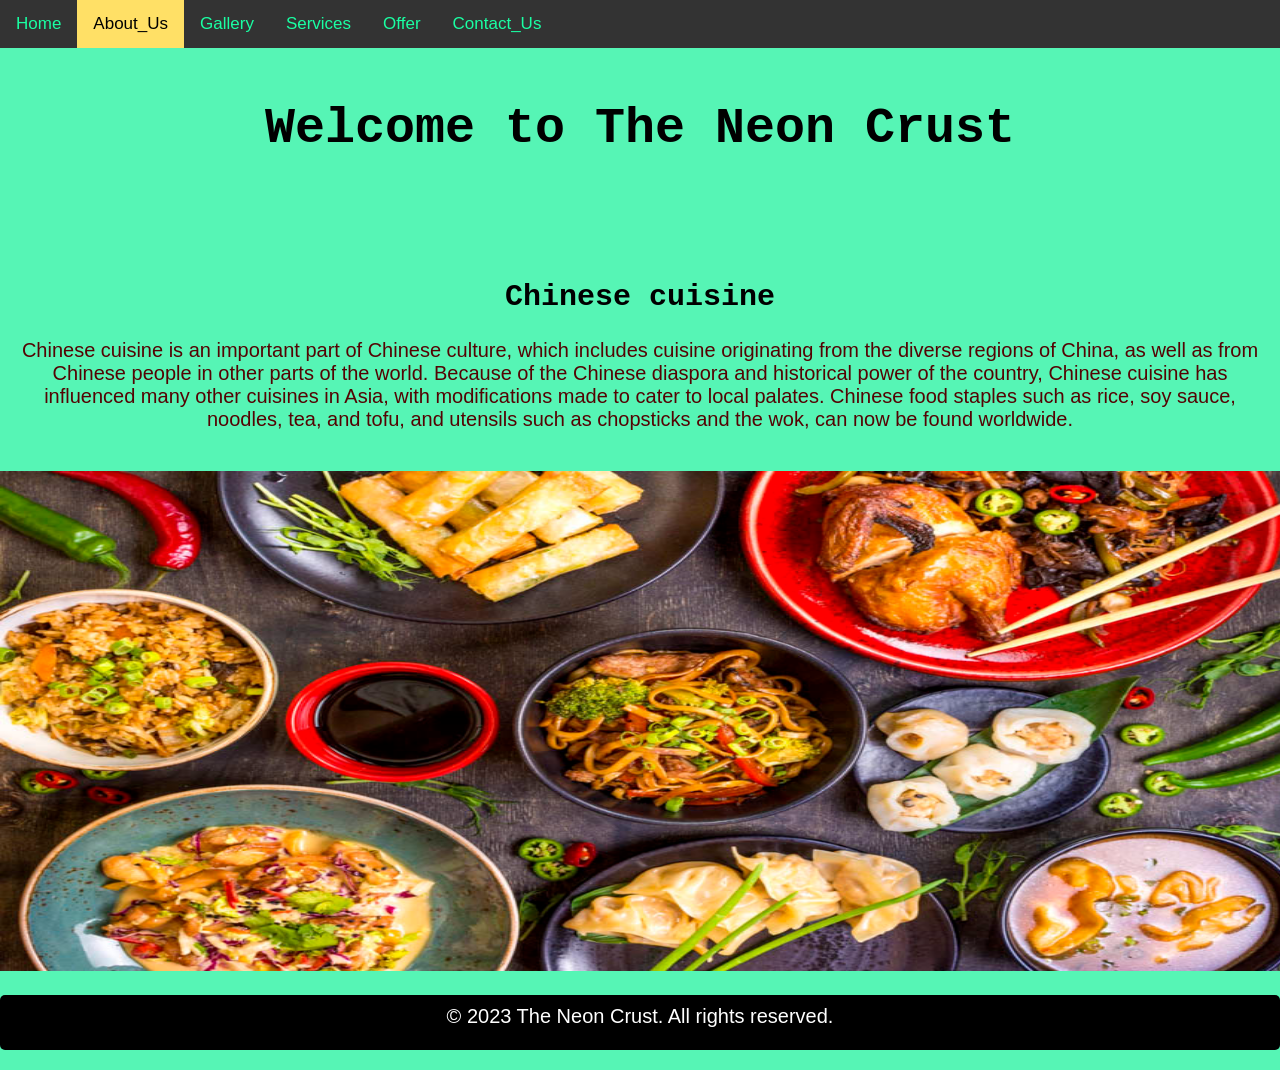
==== about.html @ e4a5895e "Add files via upload" ====
<!DOCTYPE html>
<!DOCTYPE html>
<html>
  <head>
    <title>The Neon Crust

    </title>
    <link rel="stylesheet" href="style.css">
    </head>
    <body>
        <div class="topnav">
            <a href="#">Home</a>
            <a class="active" href="#about">About_Us</a>
            <a href="#" >Gallery</a>
            <a href="#" >Services</a>
            <a href="#" >Offer</a>
            <a href="#" >Contact_Us</a>
        </div>
    </div><br>
    
    <span class="border trans" style="font-size:40px;">
      <h1>Welcome to The Neon Crust</h1>
    </span><br>

    <section class="section1">
      <h2>Chinese cuisine</h2>
      <p>Chinese cuisine is an important part of Chinese culture, which includes cuisine originating from the diverse regions of China, as well as from Chinese people in other parts of the world. Because of the Chinese diaspora and historical power of the country, Chinese cuisine has influenced many other cuisines in Asia, with modifications made to cater to local palates. Chinese food staples such as rice, soy sauce, noodles, tea, and tofu, and utensils such as chopsticks and the wok, can now be found worldwide.</p>
    </section>
    <img class="mySlides" src="pic4.jpg" style="height:500px; width:1340px;">

   <footer p>
    <p>&copy; 2023 The Neon Crust. All rights reserved.</p></footer>
</footer>
</body>
</html>
---- style.css ----
body {
        margin: 0;
        font-family: Arial, Helvetica, sans-serif;
        background-color: #56f5b5;
      }
      .topnav {
        overflow: hidden;
        background-color: #333;
      }
      .topnav a {
        float: left;
        color: #1affa3;
        text-align: center;
        padding: 14px 16px;
        text-decoration: none;
        font-size: 17px;
      }
      .topnav a:hover {
        background-color: #ddd;
        color: black;
      }
      .topnav a.active {
        background-color: #ffe066;
        color: black;
      }
      section {
        padding:20px;
      }
      h1{
        text-align:center;
        font-size:50px;
        font-family:'Courier New', Courier, monospace;
        font-weight:bold;
      }
      h2{
        text-align:center;
        font-size:30px;
        font-family:'Courier New', Courier, monospace;
        font-weight:bold;
      }
      p{
        text-align:center;
        font-size:20px;
        font-family:'Segoe UI', Tahoma, Geneva, Verdana, sans-serif;
        color:rgb(84, 3, 3)
      }
      footer p{
        text-align: center;
        padding: 10px;
        background-color: black;
        color:white;
        border-radius:5px;
        height: 35px;
      }
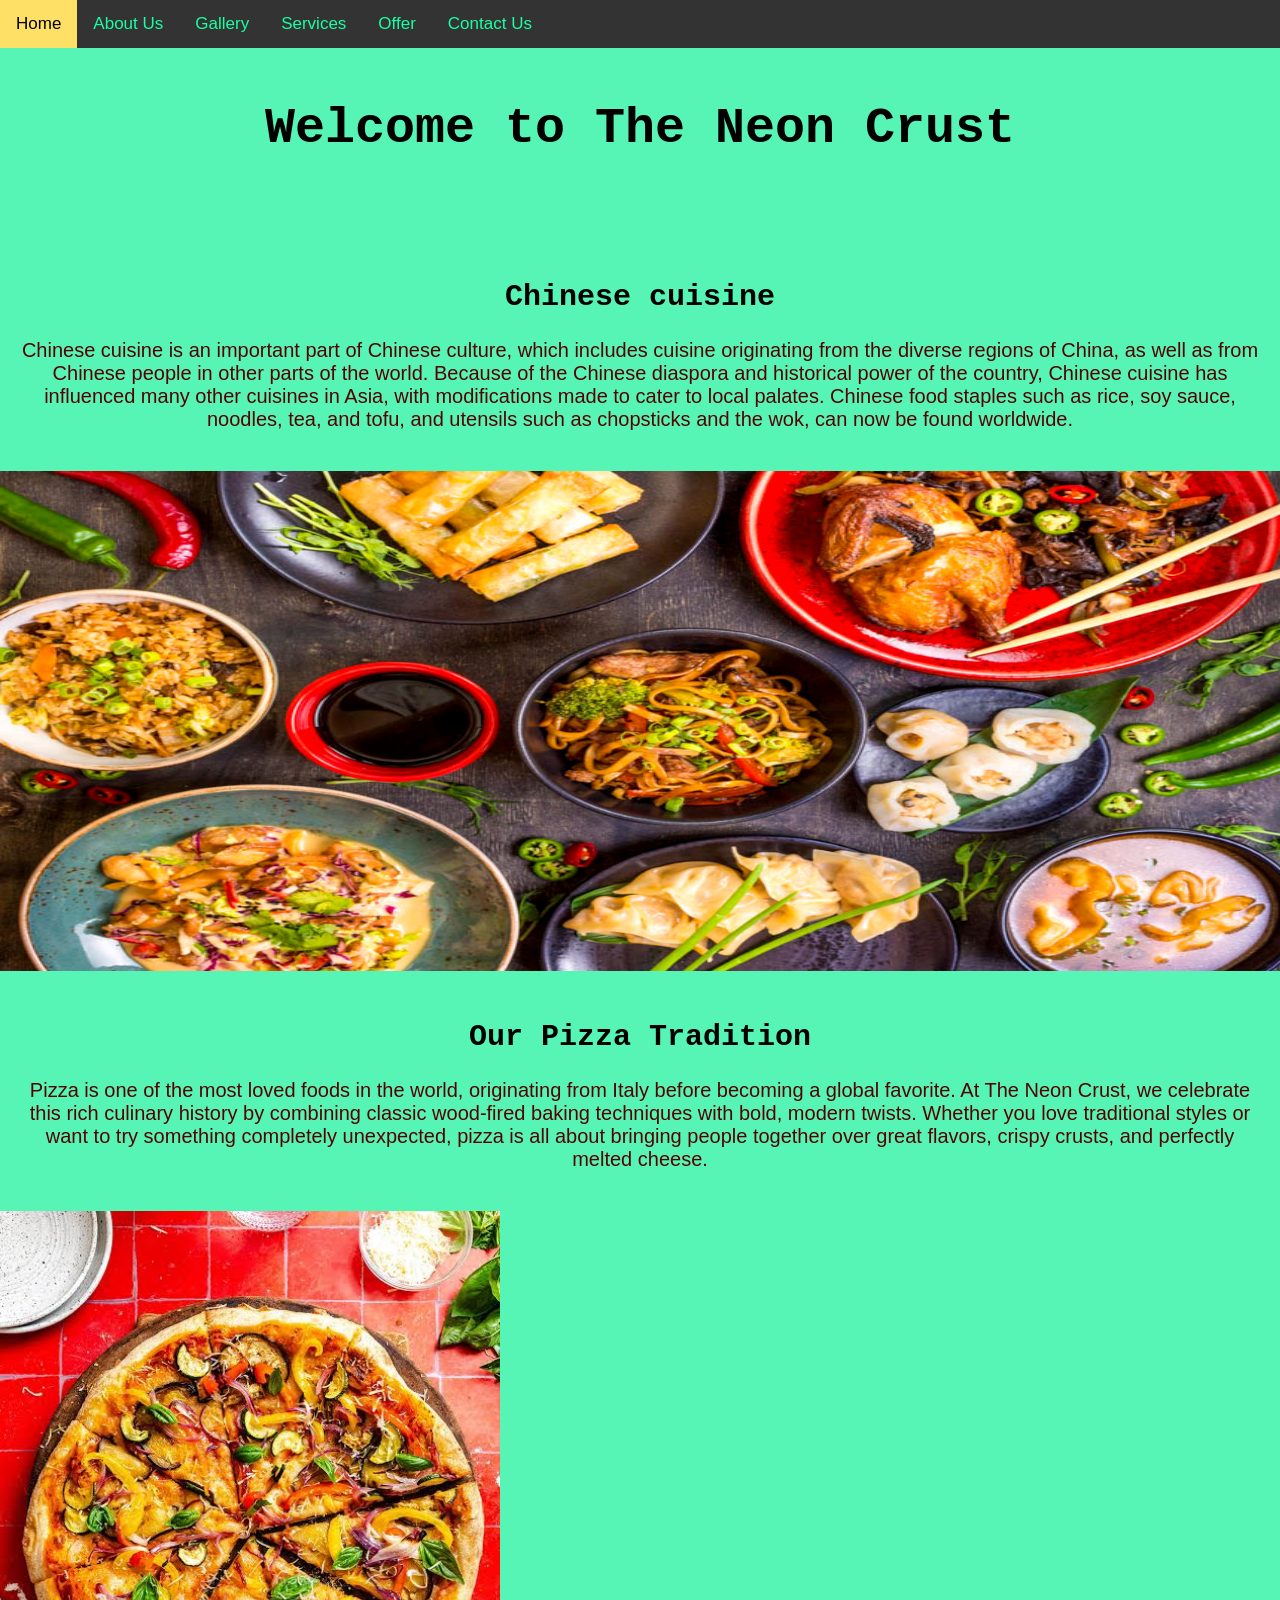
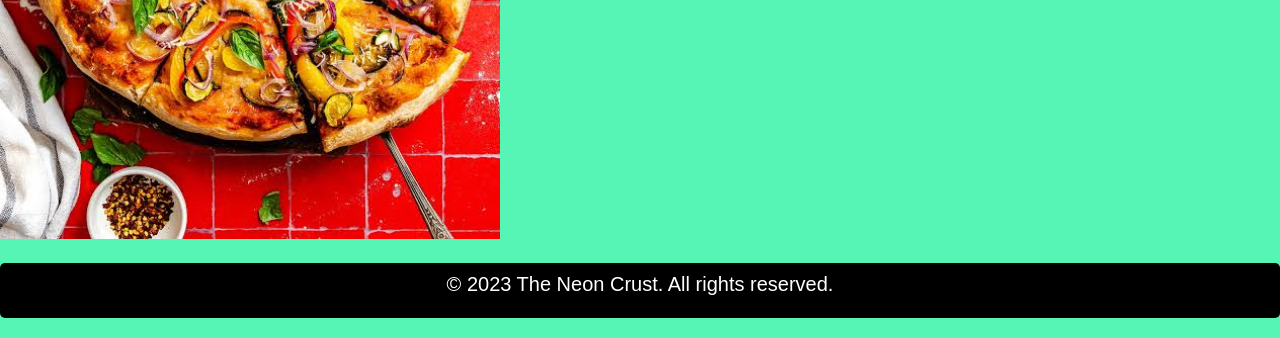
==== commit 0ad2676c: "Add files via upload" ====
--- a/about.html
+++ b/about.html
@@ -8,14 +8,15 @@
     <link rel="stylesheet" href="style.css">
     </head>
     <body>
-        <div class="topnav">
-            <a href="#">Home</a>
-            <a class="active" href="#about">About_Us</a>
-            <a href="#" >Gallery</a>
-            <a href="#" >Services</a>
-            <a href="#" >Offer</a>
-            <a href="#" >Contact_Us</a>
-        </div>
+       <div class="topnav">
+    <a class="active" href="index.html">Home</a>
+    <a href="about.html">About Us</a>
+    <a href="gallery.html">Gallery</a>
+    <a href="services.html">Services</a>
+    <a href="offer.html">Offer</a>
+    <a href="contact.html">Contact Us</a>
+</div>
+
     </div><br>
     
     <span class="border trans" style="font-size:40px;">
@@ -27,8 +28,12 @@
       <p>Chinese cuisine is an important part of Chinese culture, which includes cuisine originating from the diverse regions of China, as well as from Chinese people in other parts of the world. Because of the Chinese diaspora and historical power of the country, Chinese cuisine has influenced many other cuisines in Asia, with modifications made to cater to local palates. Chinese food staples such as rice, soy sauce, noodles, tea, and tofu, and utensils such as chopsticks and the wok, can now be found worldwide.</p>
     </section>
     <img class="mySlides" src="pic4.jpg" style="height:500px; width:1340px;">
-
-   <footer p>
+    <section class="section2">
+      <h2>Our Pizza Tradition</h2>
+        <p>Pizza is one of the most loved foods in the world, originating from Italy before becoming a global favorite. At The Neon Crust, we celebrate this rich culinary history by combining classic wood-fired baking techniques with bold, modern twists. Whether you love traditional styles or want to try something completely unexpected, pizza is all about bringing people together over great flavors, crispy crusts, and perfectly melted cheese.</p>
+    </section>
+    <img class="mySlides" src="pic5.jpg" style="height:auto; width:500px;">
+   <footer>
     <p>&copy; 2023 The Neon Crust. All rights reserved.</p></footer>
 </footer>
 </body>
